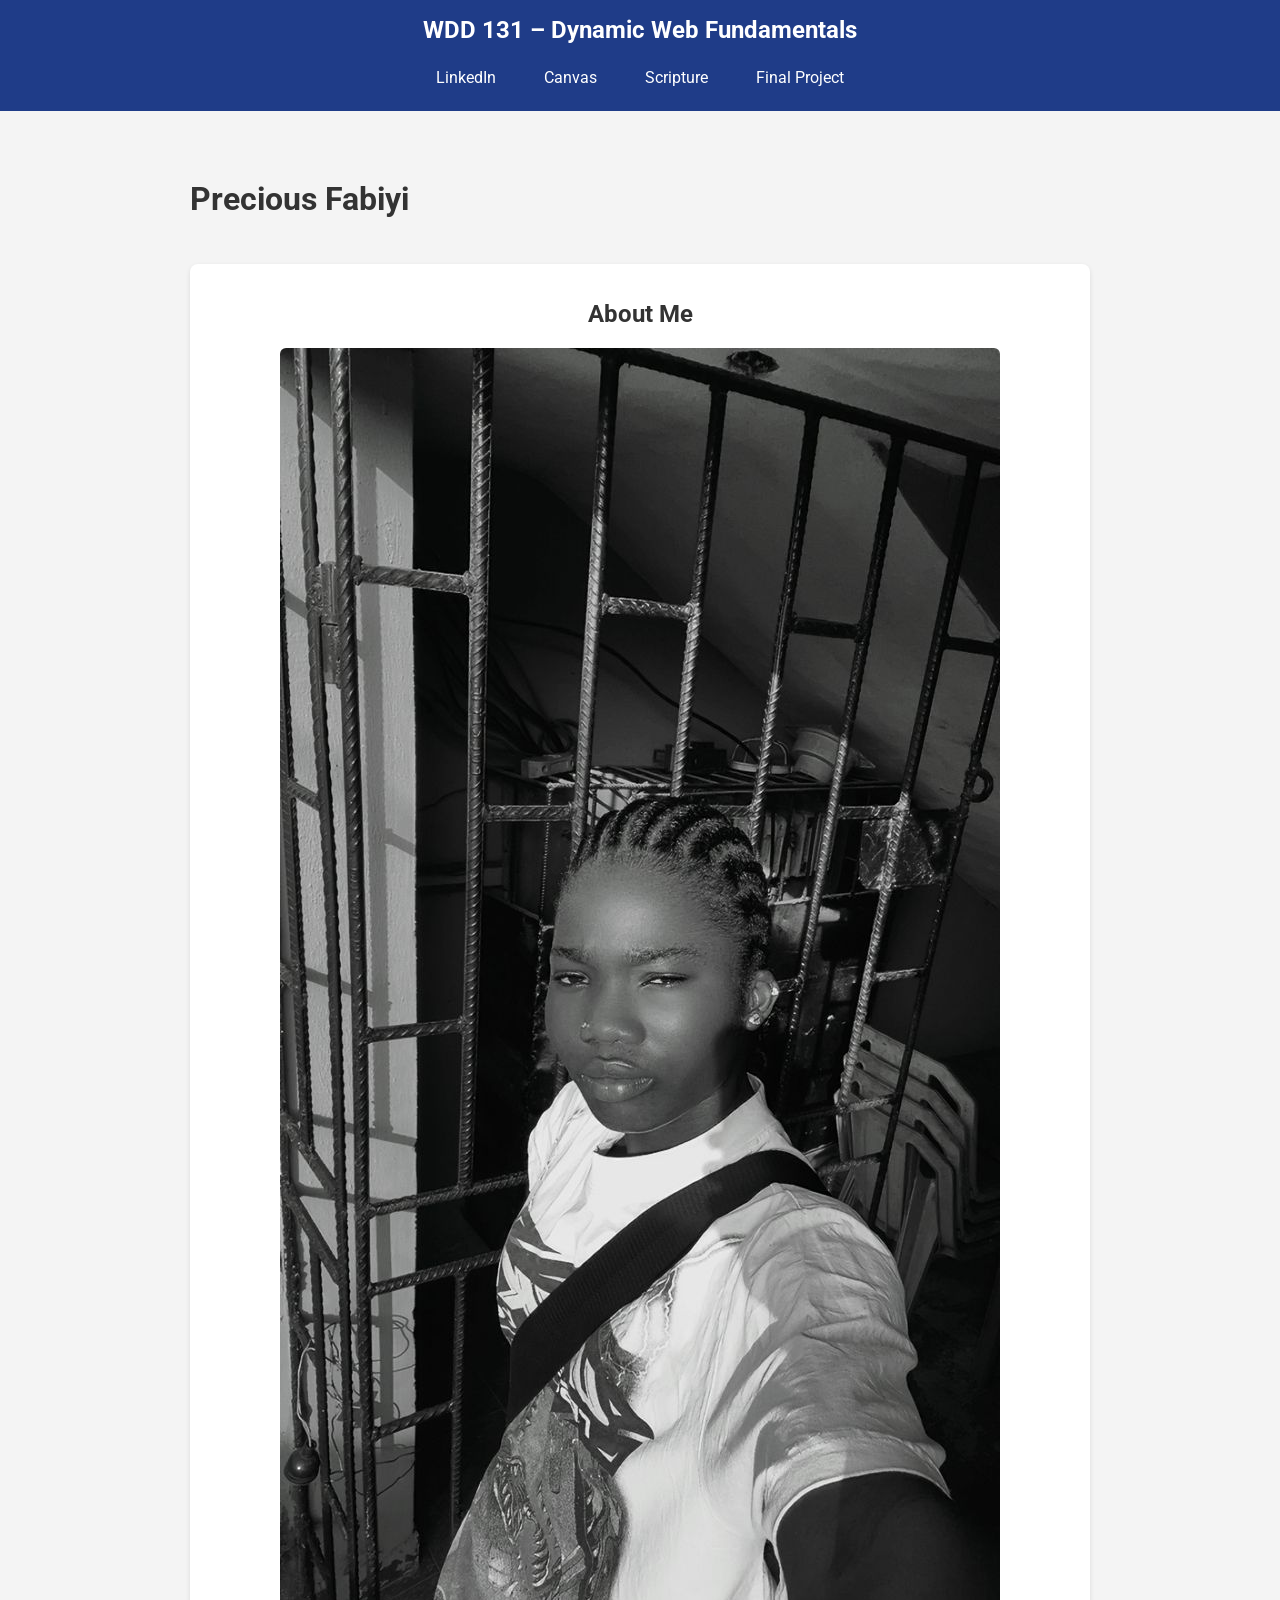
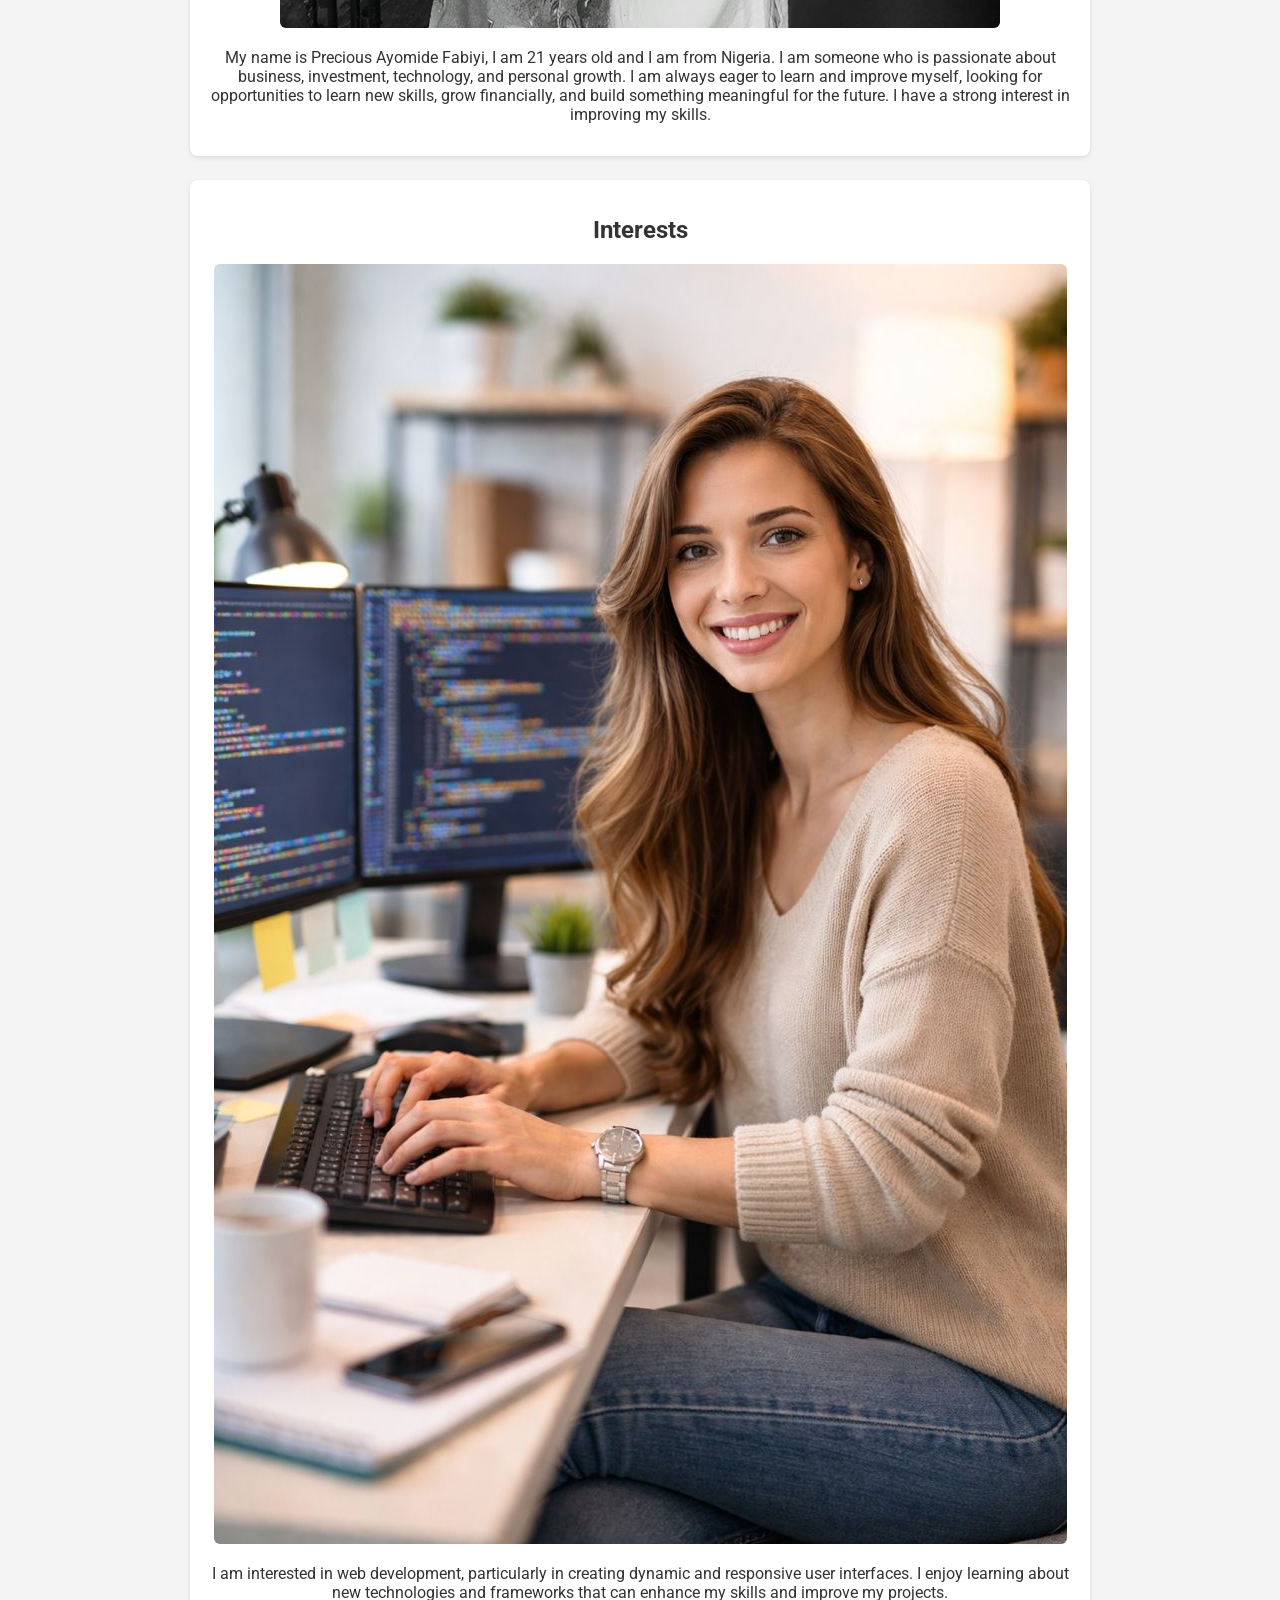
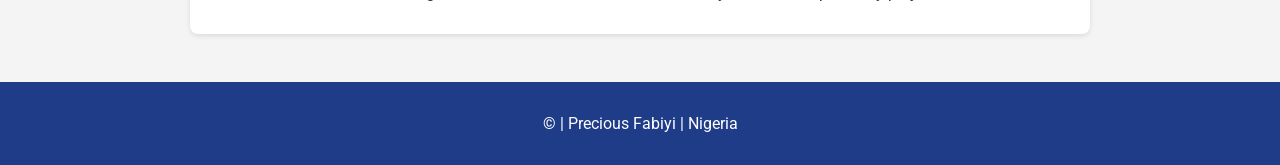
==== index.html @ 56455743 "aa" ====
<!DOCTYPE html>
<html lang="en">
<head>
  <meta charset="UTF-8">
  <meta name="viewport" content="width=device-width, initial-scale=1.0">
  <title>WDD 131 – Dynamic Web Fundamentals – Precious Fabiyi</title>
  <meta name="description" content="WDD 131 – Dynamic Web Fundamentals – Precious Fabiyi – HTML, CSS, JavaScript course landing page.">
  <meta name="author" content="Precious Fabiyi">

  <!-- Google Font Example -->
  <link href="https://fonts.googleapis.com/css2?family=Roboto:wght@400;700&display=swap" rel="stylesheet">

  <link rel="stylesheet" href="styles/base.css">
  <script src="scripts/getdates.js" defer></script>
</head>

<body>

<header>
  <span id="course-title">WDD 131 – Dynamic Web Fundamentals</span>

  <nav>
    <a href="https://www.linkedin.com/" target="_blank">LinkedIn</a>
    <a href="https://byupw.instructure.com/" target="_blank">Canvas</a>
    <a href="https://www.churchofjesuschrist.org/study/scriptures" target="_blank">Scripture</a>
    <a href="#">Final Project</a>
  </nav>
</header>

<main>
  <h1>Precious Fabiyi</h1>

  <section class="card">
    <h2>About Me</h2>
    <img src="images/IMG-20260303-WA0000.jpg" alt="Profile photo">
    <p>My name is Precious Ayomide Fabiyi, I am 21 years old and I am from Nigeria. I am someone who is passionate about business, investment, technology, and personal growth. I am always eager to learn and improve myself, looking for opportunities to learn new skills, grow financially, and build something meaningful for the future. I have a strong interest
         in improving my skills.</p>
  </section>

  <section class="card">
    <h2>Interests</h2>
    <img src="images/IMG-20260303-WA0001.jpg" alt="Interest image">
    <p> I am interested in web development, particularly in creating dynamic and responsive user interfaces. I enjoy learning about new technologies and frameworks that can enhance my skills and improve my projects.</p>
  </section>
</main>

<footer>
  <p>
    &copy; <span id="currentyear"></span> | Precious Fabiyi | Nigeria
  </p>
  <p id="lastModified"></p>
</footer>

</body>
</html>
---- styles/base.css ----
body {
  font-family: 'Roboto', sans-serif;
  margin: 0;
  background-color: #f4f4f4;
  color: #333;
}

/* Header */
header {
  background-color: #1f3c88;
  color: white;
  padding: 1rem;
  text-align: center;
}

#course-title {
  display: block;
  font-size: 1.5rem;
  font-weight: bold;
  margin-bottom: 1rem;
}

/* Navigation */
nav {
  display: flex;
  justify-content: center;
  gap: 1rem;
}

nav a {
  color: white;
  text-decoration: none;
  padding: 0.5rem 1rem;
  transition: background 0.3s ease;
}

nav a:hover {
  background-color: #ffcc00;
  color: black;
  border-radius: 5px;
}

/* Main */
main {
  max-width: 900px;
  margin: 2rem auto;
  padding: 1rem;
  display: grid;
  gap: 1.5rem;
}

.card {
  background: white;
  padding: 1rem;
  border-radius: 8px;
  box-shadow: 0 2px 5px rgba(0,0,0,0.1);
  text-align: center;
}

.card img {
  max-width: 100%;
  height: auto;
  border-radius: 6px;
}

/* Footer */
footer {
  text-align: center;
  padding: 1rem;
  background: #1f3c88;
  color: white;
}
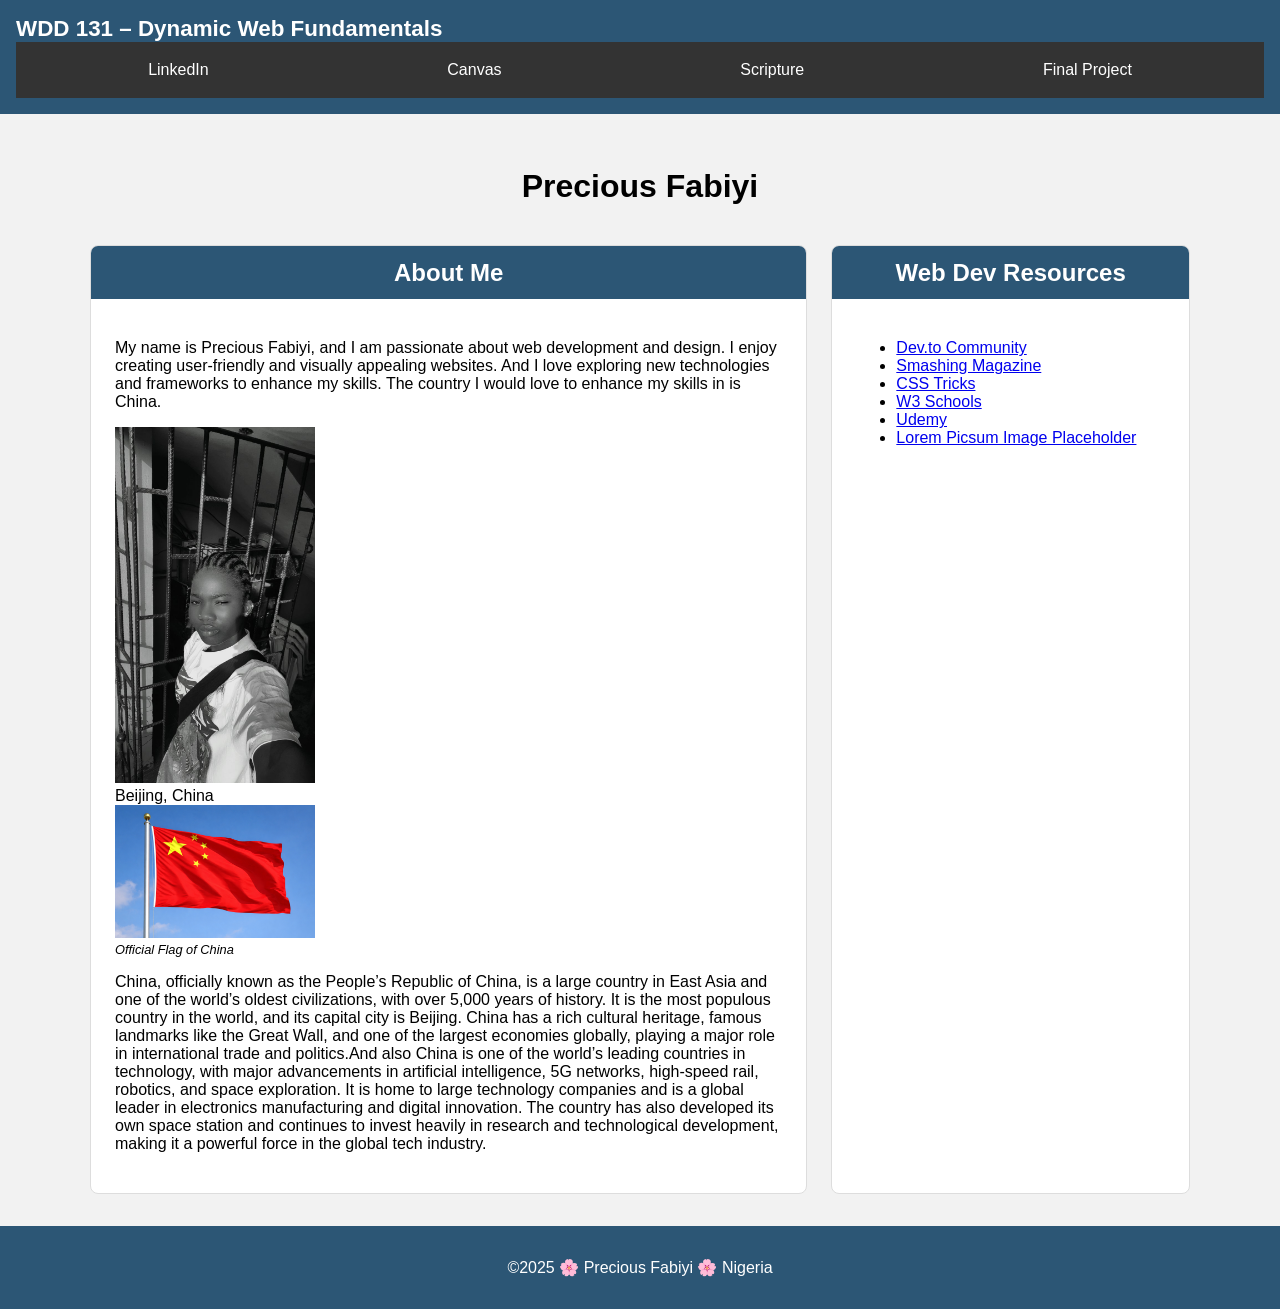
==== commit 2e8835c6: "hh" ====
--- a/index.html
+++ b/index.html
@@ -1,4 +1,4 @@
-<!DOCTYPE html>
+<!DOCTYPE html></html>
 <html lang="en">
 <head>
   <meta charset="UTF-8">
@@ -28,28 +28,48 @@
 </header>
 
 <main>
-  <h1>Precious Fabiyi</h1>
+  <h1>
+    Precious Fabiyi </h1>
 
   <section class="card">
     <h2>About Me</h2>
-    <img src="images/IMG-20260303-WA0000.jpg" alt="Profile photo">
-    <p>My name is Precious Ayomide Fabiyi, I am 21 years old and I am from Nigeria. I am someone who is passionate about business, investment, technology, and personal growth. I am always eager to learn and improve myself, looking for opportunities to learn new skills, grow financially, and build something meaningful for the future. I have a strong interest
-         in improving my skills.</p>
+    <div class="card-content">
+
+      <div class="about-container">
+        <p>My name is Precious Fabiyi, and I am passionate about web development and design. I enjoy creating user-friendly and visually appealing websites. And I love exploring new technologies and frameworks to enhance my skills. The country I would love to enhance my skills in is China.</p>
+        <img src="images/IMG-20260303-WA0000.jpg" alt="Profile Photo" width="200">
+      </div>
+
+      <div class="location">Beijing, China</div>
+
+      <div class="flag-container">
+        <div>
+          <img src="images/china_flag.jpg" alt="Flag of China" width="200">
+          <div class="flag-caption">Official Flag of China</div>
+        </div>
+
+        <p>China, officially known as the People’s Republic of China, is a large country in East Asia and one of the world’s oldest civilizations, with over 5,000 years of history. It is the most populous country in the world, and its capital city is Beijing. China has a rich cultural heritage, famous landmarks like the Great Wall, and one of the largest economies globally, playing a major role in international trade and politics.And also China is one of the world’s leading countries in technology, with major advancements in artificial intelligence, 5G networks, high-speed rail, robotics, and space exploration. It is home to large technology companies and is a global leader in electronics manufacturing and digital innovation. The country has also developed its own space station and continues to invest heavily in research and technological development, making it a powerful force in the global tech industry.
+</p>
+      </div>
+
+    </div>
   </section>
 
   <section class="card">
-    <h2>Interests</h2>
-    <img src="images/IMG-20260303-WA0001.jpg" alt="Interest image">
-    <p> I am interested in web development, particularly in creating dynamic and responsive user interfaces. I enjoy learning about new technologies and frameworks that can enhance my skills and improve my projects.</p>
+    <h2>Web Dev Resources</h2>
+    <div class="card-content">
+      <ul>
+        <li><a href="#">Dev.to Community</a></li>
+        <li><a href="#">Smashing Magazine</a></li>
+        <li><a href="#">CSS Tricks</a></li>
+        <li><a href="#">W3 Schools</a></li>
+        <li><a href="#">Udemy</a></li>
+        <li><a href="#">Lorem Picsum Image Placeholder</a></li>
+      </ul>
+    </div>
   </section>
 </main>
-
 <footer>
-  <p>
-    &copy; <span id="currentyear"></span> | Precious Fabiyi | Nigeria
-  </p>
-  <p id="lastModified"></p>
-</footer>
-
-</body>
-</html>+    <p>©2025 🌸 Precious Fabiyi 🌸 Nigeria</p>
+    <p id="lastModified"></p>
+  </footer>
--- a/styles/base.css
+++ b/styles/base.css
@@ -1,72 +1,129 @@
-body {
-  font-family: 'Roboto', sans-serif;
-  margin: 0;
-  background-color: #f4f4f4;
-  color: #333;
+:root {
+  --blue: #2c5675;
+  --dark: #333;
+  --light-bg: #f2f2f2;
+  --white: #ffffff;
 }
 
-/* Header */
+body {
+  margin: 0;
+  font-family: 'Poppins', sans-serif;
+  background: var(--light-bg);
+}
+
+/* HEADER */
 header {
-  background-color: #1f3c88;
+  background: var(--blue);
   color: white;
+  text-align: left;
   padding: 1rem;
-  text-align: center;
 }
 
 #course-title {
-  display: block;
-  font-size: 1.5rem;
-  font-weight: bold;
-  margin-bottom: 1rem;
+  display: block; /* REQUIRED */
+  font-size: 1.4rem;
+  font-weight: 600;
 }
 
-/* Navigation */
+/* NAVIGATION */
 nav {
+  background: var(--dark);
   display: flex;
-  justify-content: center;
-  gap: 1rem;
+  justify-content: space-around;
+  padding: 0.8rem;
 }
 
 nav a {
   color: white;
-  text-decoration: none;
-  padding: 0.5rem 1rem;
-  transition: background 0.3s ease;
+  text-decoration: auto;
+  padding: 0.4rem 1rem;
+  transition: 0.3s;
 }
 
 nav a:hover {
-  background-color: #ffcc00;
-  color: black;
-  border-radius: 5px;
+  background: var(--blue);
+  border-radius: 4px;
 }
 
-/* Main */
+/* MAIN */
 main {
-  max-width: 900px;
+  max-width: 1100px;
   margin: 2rem auto;
-  padding: 1rem;
+  padding: 0 1rem;
+
   display: grid;
+  grid-template-columns: 2fr 1fr; /* Left bigger than right */
   gap: 1.5rem;
 }
 
+main h1 {
+  grid-column: 1 / -1; /* Makes name span full width */
+  text-align: center;
+  font-size: 2rem;
+  margin-bottom: 1rem;
+}
+
+/* CARDS */
 .card {
   background: white;
-  padding: 1rem;
   border-radius: 8px;
-  box-shadow: 0 2px 5px rgba(0,0,0,0.1);
-  text-align: center;
+  overflow: hidden;
+  border: 1px solid #ddd;
 }
 
-.card img {
-  max-width: 100%;
-  height: auto;
-  border-radius: 6px;
+.card h2 {
+  background: var(--blue);
+  color: white;
+  margin: 0;
+  padding: 0.8rem;
+  text-align:center;
 }
 
-/* Footer */
+.card-content {
+  padding: 1.5rem;
+}
+
+/* ABOUT TOP */
+.about-top {
+  display: flex;
+  gap: 2rem;
+}
+
+.about-top img {
+  width: 150px;
+  margin-right: auto;
+}
+/* LOCATION TITLE */
+.about h3 {
+  text-align: center;
+  margin-top: 2rem;
+  border-top: 1px solid #ddd;
+  padding-top: 1rem;
+}
+
+/* ABOUT BOTTOM */
+.about-bottom {
+  display: flex;
+  gap: 1.5rem;
+  align-items: center;
+  margin-top: 1rem;
+}
+
+.about-bottom img {
+  width: 100%;
+}
+
+.flag-caption {
+  font-size: 0.8rem;
+  text-align: left;
+  font-style: italic;
+}
+
+/* FOOTER */
 footer {
+  background: var(--blue);
+  color: white;
   text-align: center;
   padding: 1rem;
-  background: #1f3c88;
-  color: white;
+  margin-top: 2rem;
 }
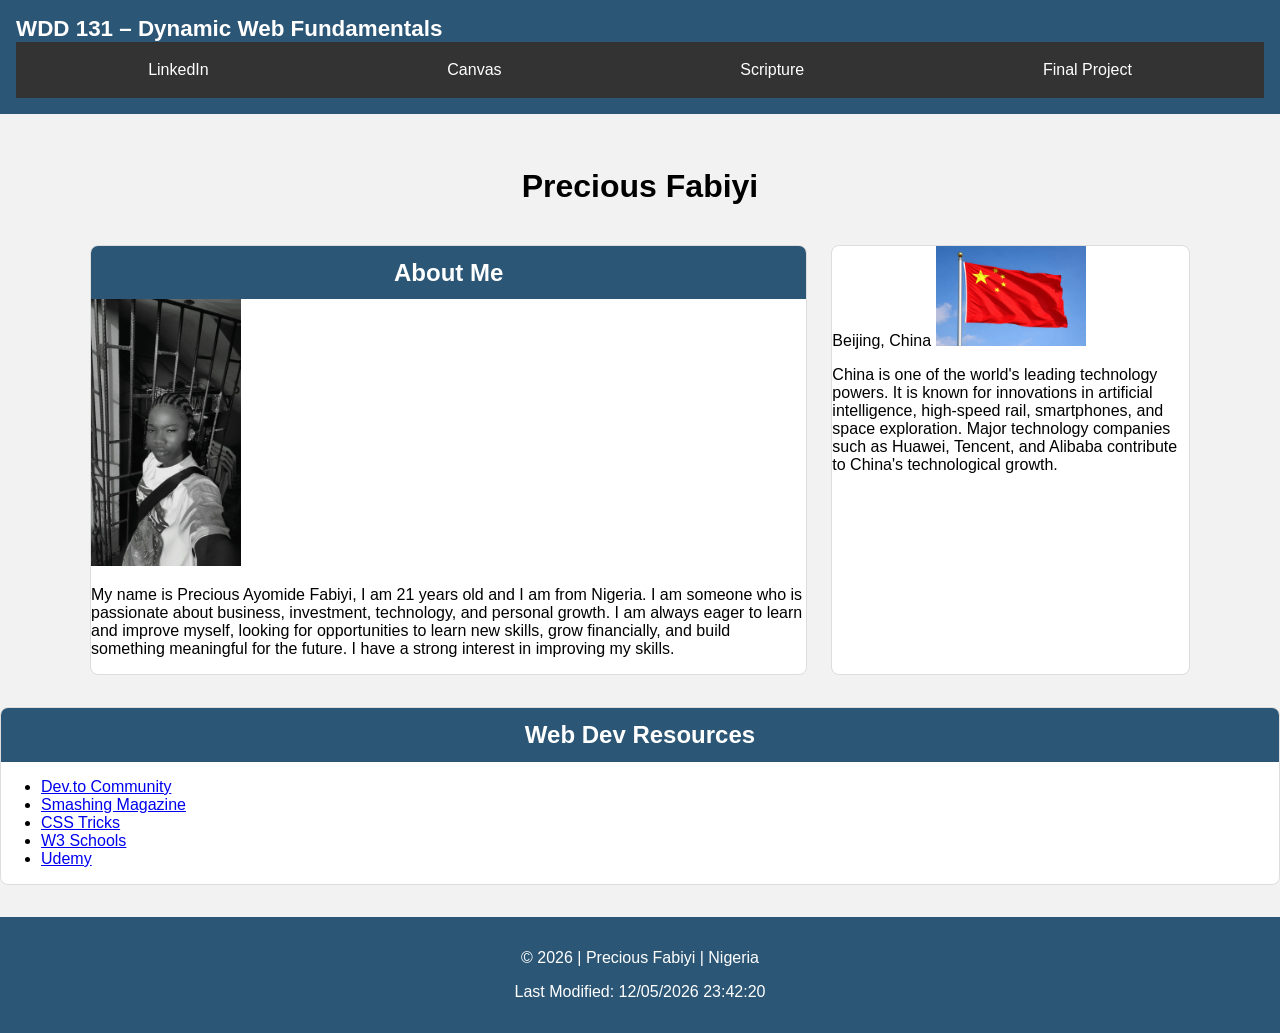
==== commit 1ea08e8e: "pp" ====
--- a/index.html
+++ b/index.html
@@ -1,4 +1,4 @@
-<!DOCTYPE html></html>
+<!DOCTYPE html>
 <html lang="en">
 <head>
   <meta charset="UTF-8">
@@ -11,7 +11,7 @@
   <link href="https://fonts.googleapis.com/css2?family=Roboto:wght@400;700&display=swap" rel="stylesheet">
 
   <link rel="stylesheet" href="styles/base.css">
-  <script src="scripts/getdates.js" defer></script>
+  <script src="scripts/gatedate.js" defer></script>
 </head>
 
 <body>
@@ -28,48 +28,45 @@
 </header>
 
 <main>
-  <h1>
-    Precious Fabiyi </h1>
+  <h1>Precious Fabiyi</h1>
+
 
   <section class="card">
     <h2>About Me</h2>
-    <div class="card-content">
-
-      <div class="about-container">
-        <p>My name is Precious Fabiyi, and I am passionate about web development and design. I enjoy creating user-friendly and visually appealing websites. And I love exploring new technologies and frameworks to enhance my skills. The country I would love to enhance my skills in is China.</p>
-        <img src="images/IMG-20260303-WA0000.jpg" alt="Profile Photo" width="200">
-      </div>
-
-      <div class="location">Beijing, China</div>
-
-      <div class="flag-container">
-        <div>
-          <img src="images/china_flag.jpg" alt="Flag of China" width="200">
-          <div class="flag-caption">Official Flag of China</div>
-        </div>
-
-        <p>China, officially known as the People’s Republic of China, is a large country in East Asia and one of the world’s oldest civilizations, with over 5,000 years of history. It is the most populous country in the world, and its capital city is Beijing. China has a rich cultural heritage, famous landmarks like the Great Wall, and one of the largest economies globally, playing a major role in international trade and politics.And also China is one of the world’s leading countries in technology, with major advancements in artificial intelligence, 5G networks, high-speed rail, robotics, and space exploration. It is home to large technology companies and is a global leader in electronics manufacturing and digital innovation. The country has also developed its own space station and continues to invest heavily in research and technological development, making it a powerful force in the global tech industry.
-</p>
-      </div>
-
-    </div>
+    <img src="images/profile.jpg" alt="Profile photo" width="150">
+    <p>My name is Precious Ayomide Fabiyi, I am 21 years old and I am from Nigeria. I am someone who is passionate about business, investment, technology, and personal growth. I am always eager to learn and improve myself, looking for opportunities to learn new skills, grow financially, and build something meaningful for the future. I have a strong interest
+         in improving my skills.</p>
   </section>
 
   <section class="card">
-    <h2>Web Dev Resources</h2>
-    <div class="card-content">
-      <ul>
-        <li><a href="#">Dev.to Community</a></li>
-        <li><a href="#">Smashing Magazine</a></li>
-        <li><a href="#">CSS Tricks</a></li>
-        <li><a href="#">W3 Schools</a></li>
-        <li><a href="#">Udemy</a></li>
-        <li><a href="#">Lorem Picsum Image Placeholder</a></li>
-      </ul>
-    </div>
-  </section>
+    <div class="location"></div>Beijing, China</div>
+    <img src="images/china_flag.jpg" alt="china_flag" width="150">
+    <p>China is one of the world's leading technology powers. It is known for
+innovations in artificial intelligence, high-speed rail, smartphones,
+and space exploration. Major technology companies such as Huawei,
+Tencent, and Alibaba contribute to China's technological growth.</p>
 </main>
+
+<section class="card">
+
+<h2>Web Dev Resources</h2>
+
+<ul>
+<li><a href="#">Dev.to Community</a></li>
+<li><a href="#">Smashing Magazine</a></li>
+<li><a href="#">CSS Tricks</a></li>
+<li><a href="#">W3 Schools</a></li>
+<li><a href="#">Udemy</a></li>
+</ul>
+
+</section>
+
 <footer>
-    <p>©2025 🌸 Precious Fabiyi 🌸 Nigeria</p>
-    <p id="lastModified"></p>
-  </footer>+  <p>
+    &copy; <span id="currentyear"></span> | Precious Fabiyi | Nigeria
+  </p>
+  <p id="lastModified"></p>
+</footer>
+
+</body>
+</html>
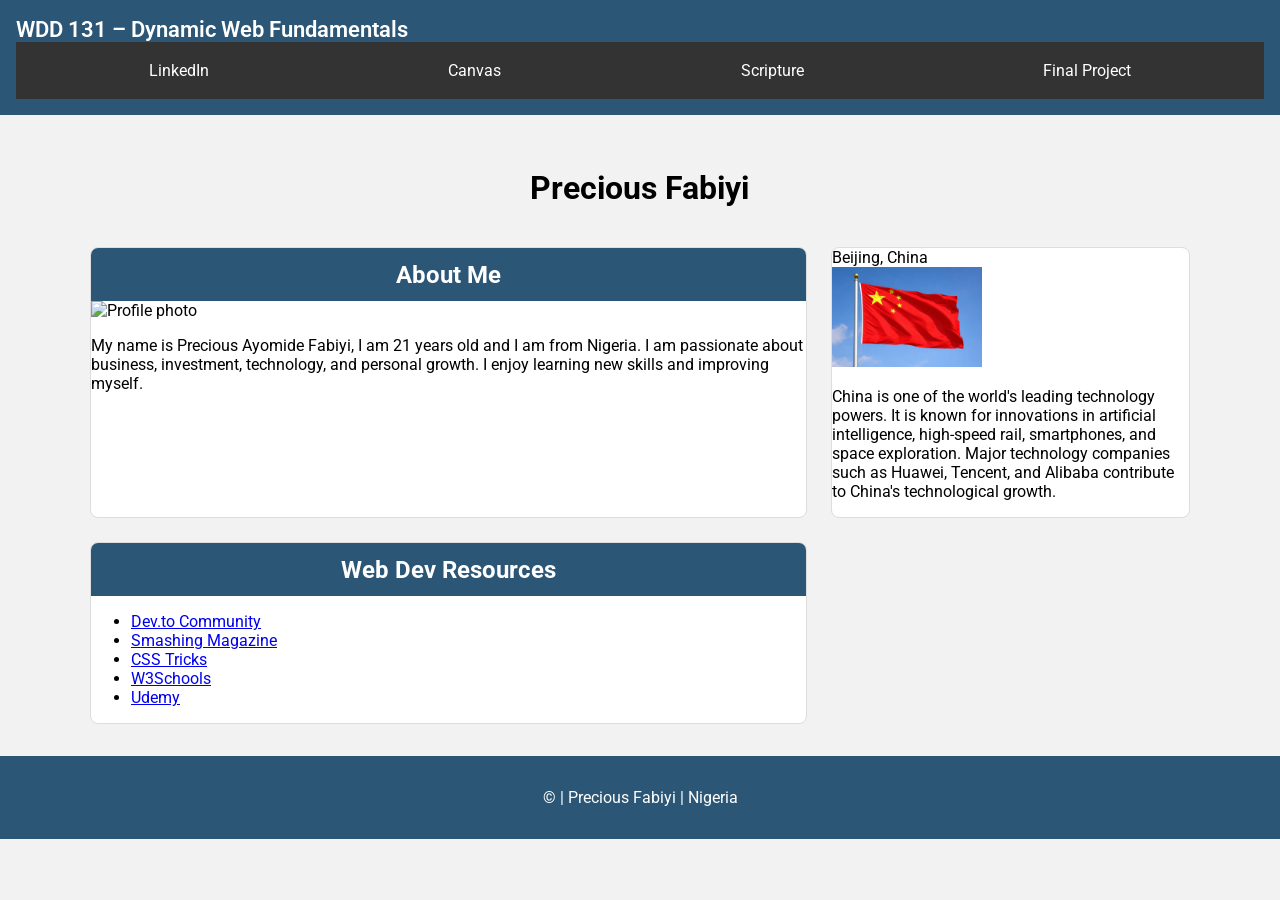
==== commit b3338394: "pp" ====
--- a/index.html
+++ b/index.html
@@ -1,51 +1,69 @@
 <!DOCTYPE html>
 <html lang="en">
 <head>
-  <meta charset="UTF-8">
-  <meta name="viewport" content="width=device-width, initial-scale=1.0">
-  <title>WDD 131 – Dynamic Web Fundamentals – Precious Fabiyi</title>
-  <meta name="description" content="WDD 131 – Dynamic Web Fundamentals – Precious Fabiyi – HTML, CSS, JavaScript course landing page.">
-  <meta name="author" content="Precious Fabiyi">
+<meta charset="UTF-8">
+<meta name="viewport" content="width=device-width, initial-scale=1.0">
 
-  <!-- Google Font Example -->
-  <link href="https://fonts.googleapis.com/css2?family=Roboto:wght@400;700&display=swap" rel="stylesheet">
+<title>WDD 131 – Dynamic Web Fundamentals – Precious Fabiyi</title>
 
-  <link rel="stylesheet" href="styles/base.css">
-  <script src="scripts/gatedate.js" defer></script>
+<meta name="description" content="WDD 131 – Dynamic Web Fundamentals – Precious Fabiyi – HTML, CSS, JavaScript course landing page.">
+<meta name="author" content="Precious Fabiyi">
+
+<link rel="preconnect" href="https://fonts.googleapis.com">
+<link rel="preconnect" href="https://fonts.gstatic.com" crossorigin>
+
+<link href="https://fonts.googleapis.com/css2?family=Roboto:wght@400;700&display=swap" rel="stylesheet">
+
+<link rel="stylesheet" href="styles/base.css">
+
+<script src="scripts/getdates.js" defer></script>
+
 </head>
 
 <body>
 
 <header>
-  <span id="course-title">WDD 131 – Dynamic Web Fundamentals</span>
+<span id="course-title">WDD 131 – Dynamic Web Fundamentals</span>
 
-  <nav>
-    <a href="https://www.linkedin.com/" target="_blank">LinkedIn</a>
-    <a href="https://byupw.instructure.com/" target="_blank">Canvas</a>
-    <a href="https://www.churchofjesuschrist.org/study/scriptures" target="_blank">Scripture</a>
-    <a href="#">Final Project</a>
-  </nav>
+<nav>
+<a href="https://www.linkedin.com/" target="_blank">LinkedIn</a>
+<a href="https://byupw.instructure.com/" target="_blank">Canvas</a>
+<a href="https://www.churchofjesuschrist.org/study/scriptures" target="_blank">Scripture</a>
+<a href="#">Final Project</a>
+</nav>
 </header>
 
 <main>
-  <h1>Precious Fabiyi</h1>
 
+<h1>Precious Fabiyi</h1>
 
-  <section class="card">
-    <h2>About Me</h2>
-    <img src="images/profile.jpg" alt="Profile photo" width="150">
-    <p>My name is Precious Ayomide Fabiyi, I am 21 years old and I am from Nigeria. I am someone who is passionate about business, investment, technology, and personal growth. I am always eager to learn and improve myself, looking for opportunities to learn new skills, grow financially, and build something meaningful for the future. I have a strong interest
-         in improving my skills.</p>
-  </section>
+<section class="card">
+<h2>About Me</h2>
 
-  <section class="card">
-    <div class="location"></div>Beijing, China</div>
-    <img src="images/china_flag.jpg" alt="china_flag" width="150">
-    <p>China is one of the world's leading technology powers. It is known for
+<img src="images/profile.jpg" alt="Profile photo" width="150">
+
+<p>
+My name is Precious Ayomide Fabiyi, I am 21 years old and I am from Nigeria.
+I am passionate about business, investment, technology, and personal growth.
+I enjoy learning new skills and improving myself.
+</p>
+
+</section>
+
+<section class="card">
+
+<div class="location">Beijing, China</div>
+
+<img src="images/china_flag.jpg" alt="Flag of China" width="150">
+
+<p>
+China is one of the world's leading technology powers. It is known for
 innovations in artificial intelligence, high-speed rail, smartphones,
 and space exploration. Major technology companies such as Huawei,
-Tencent, and Alibaba contribute to China's technological growth.</p>
-</main>
+Tencent, and Alibaba contribute to China's technological growth.
+</p>
+
+</section>
 
 <section class="card">
 
@@ -55,17 +73,22 @@
 <li><a href="#">Dev.to Community</a></li>
 <li><a href="#">Smashing Magazine</a></li>
 <li><a href="#">CSS Tricks</a></li>
-<li><a href="#">W3 Schools</a></li>
+<li><a href="#">W3Schools</a></li>
 <li><a href="#">Udemy</a></li>
 </ul>
 
 </section>
 
+</main>
+
 <footer>
-  <p>
-    &copy; <span id="currentyear"></span> | Precious Fabiyi | Nigeria
-  </p>
-  <p id="lastModified"></p>
+
+<p>
+&copy; <span id="currentyear"></span> | Precious Fabiyi | Nigeria
+</p>
+
+<p id="lastModified"></p>
+
 </footer>
 
 </body>
--- a/styles/base.css
+++ b/styles/base.css
@@ -126,4 +126,7 @@
   text-align: center;
   padding: 1rem;
   margin-top: 2rem;
+}
+body {
+  font-family: 'Roboto', sans-serif;
 }
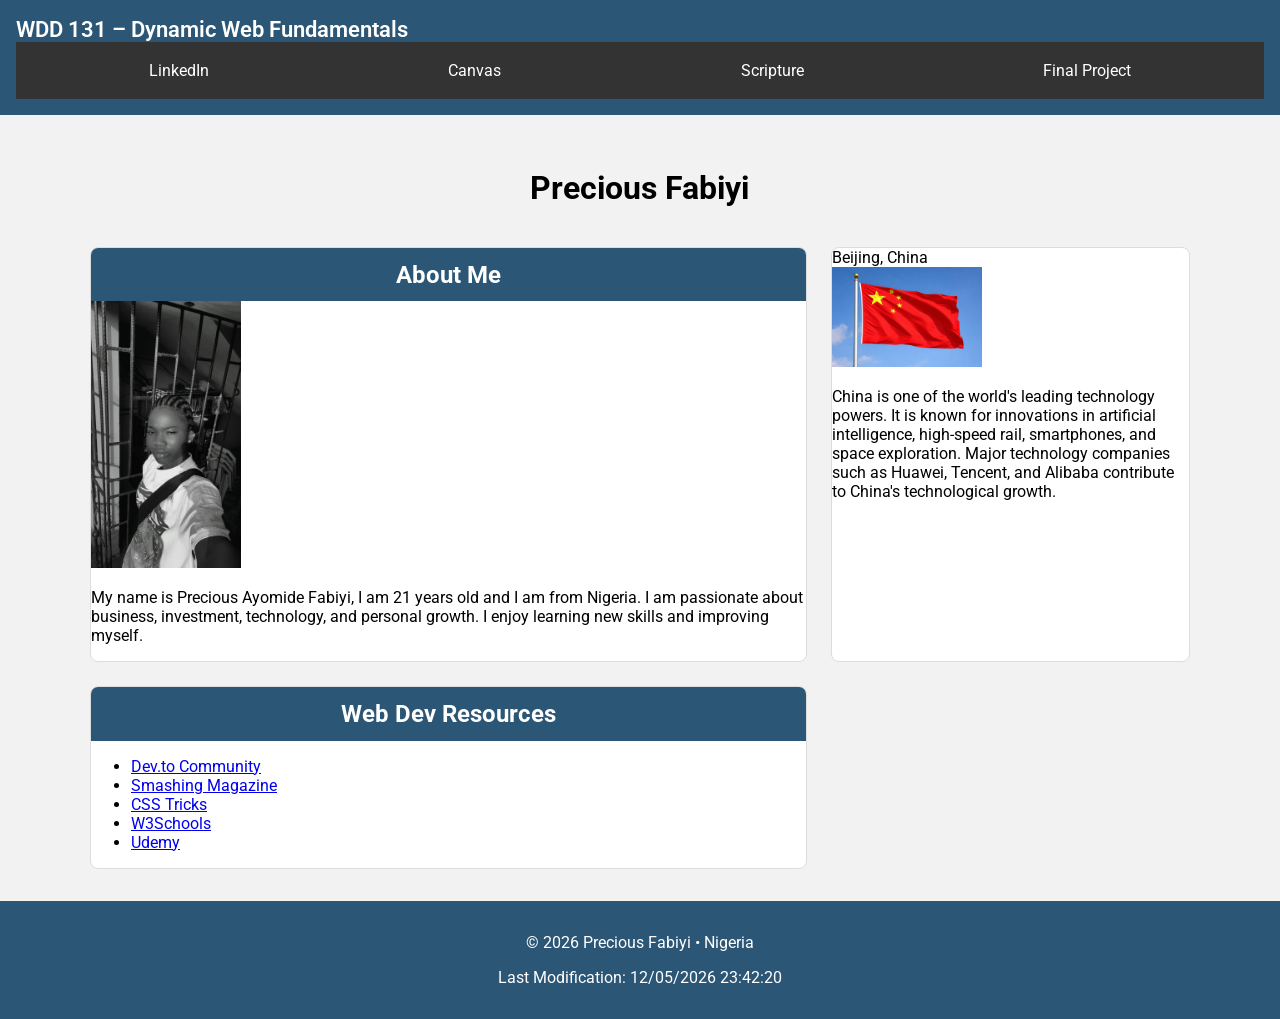
==== commit 2f933d4b: "pp" ====
--- a/index.html
+++ b/index.html
@@ -16,7 +16,7 @@
 
 <link rel="stylesheet" href="styles/base.css">
 
-<script src="scripts/getdates.js" defer></script>
+<script src="scripts/gatedate.js" defer></script>
 
 </head>
 
@@ -40,7 +40,7 @@
 <section class="card">
 <h2>About Me</h2>
 
-<img src="images/profile.jpg" alt="Profile photo" width="150">
+<img src="images/profile.jpg" alt="profile photo" width="150">
 
 <p>
 My name is Precious Ayomide Fabiyi, I am 21 years old and I am from Nigeria.
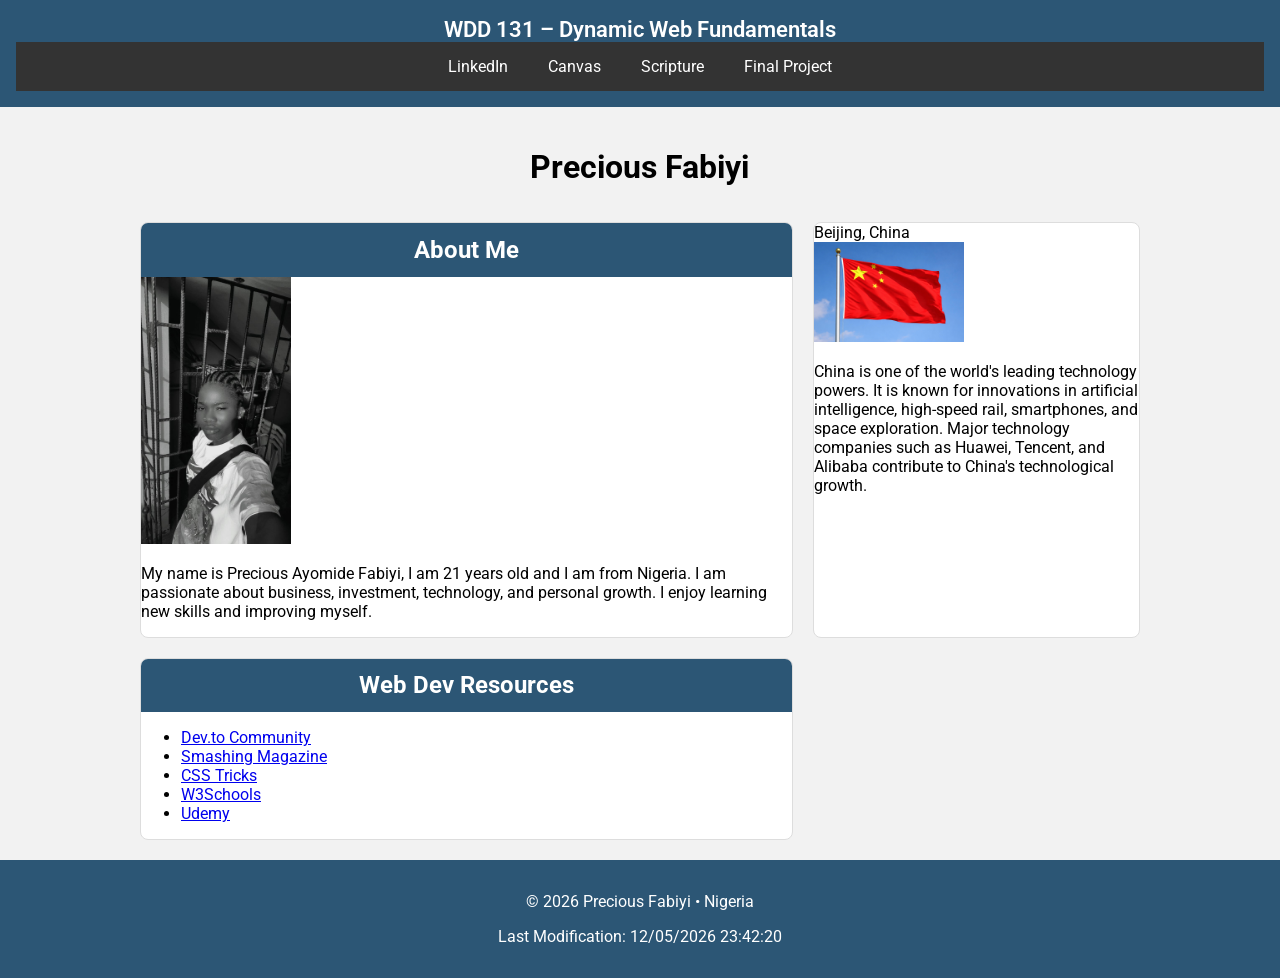
==== commit dbee11f7: "pp" ====
--- a/index.html
+++ b/index.html
@@ -16,7 +16,7 @@
 
 <link rel="stylesheet" href="styles/base.css">
 
-<script src="scripts/gatedate.js" defer></script>
+<script src="scripts/getdates.js" defer></script>
 
 </head>
 
--- a/styles/base.css
+++ b/styles/base.css
@@ -129,4 +129,41 @@
 }
 body {
   font-family: 'Roboto', sans-serif;
+}
+header {
+  background: #2c5675;
+  color: white;
+  padding: 1rem;
+  text-align: center;
+}
+nav {
+  display: flex;
+  justify-content: center;
+  gap: 20px;
+  background: #333;
+  padding: 10px;
+}
+nav a {
+  color: white;
+  text-decoration: none;
+  padding: 5px 10px;
+}
+
+nav a:hover {
+  background: #2c5675;
+  border-radius: 4px;
+}
+main {
+  max-width: 1000px;
+  margin: 20px auto;
+  display: grid;
+  grid-template-columns: 2fr 1fr;
+  gap: 20px;
+}
+footer {
+  background: #2c5675;
+  color: white;
+  text-align: center;
+  padding: 1rem;
+  margin-top: 20px;
 }
